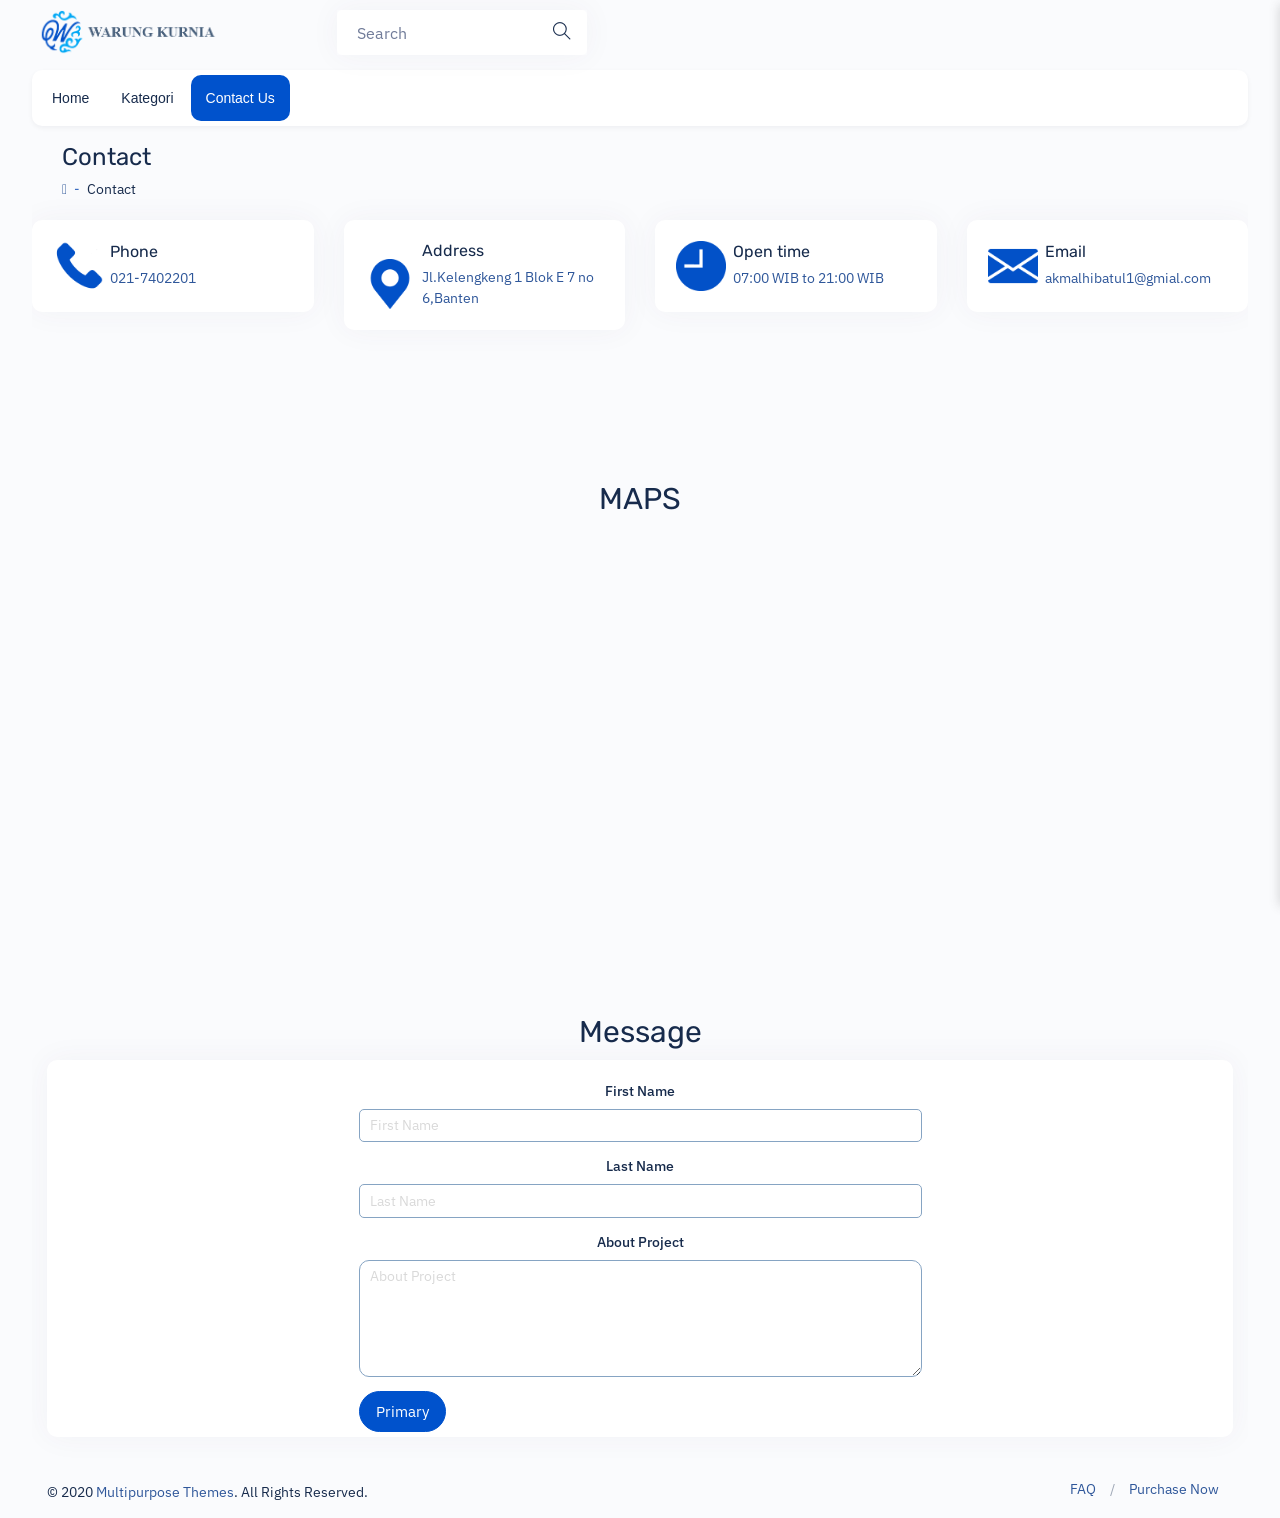
==== page/contact.html @ f58e16c8 "inisial commit" ====
<!DOCTYPE html>
<html lang="en">
  
<!-- Mirrored from www.multipurposethemes.com/admin/eduadmin-template/main-horizontal/index4.html by HTTrack Website Copier/3.x [XR&CO'2014], Sun, 13 Dec 2020 06:06:32 GMT -->
<head>
    <meta charset="utf-8">
    <meta http-equiv="X-UA-Compatible" content="IE=edge">
    <meta name="viewport" content="width=device-width, initial-scale=1">
    <meta name="description" content="">
    <meta name="author" content="">
    <link rel="icon" href="../images/logo.png">

    <title>Warung Kurnia</title>
    
	<!-- Vendors Style-->
	<link rel="stylesheet" href="css/vendors_css.css">
	  
	<!-- Style-->    
	<link rel="stylesheet" href="css/horizontal-menu.css"> 
	<link rel="stylesheet" href="css/style.css">
	<link rel="stylesheet" href="css/skin_color.css">
     
  </head>

<body class="layout-top-nav light-skin theme-primary">
	
<div class="wrapper">
  <div id="loader"></div>
	
  <header class="main-header">
	  <div class="inside-header">
		<div class="d-flex align-items-center logo-box justify-content-start">
			<!-- Logo -->
			<a href="index.html" class="logo">
			  <!-- logo-->
			  <div class="logo-lg">
				  <span class="light-logo"><img src="../images/logo-atas.png" width="70%" alt="logo"></span>
			  </div>
			</a>	
		</div>  
		<!-- Header Navbar -->
		<nav class="navbar navbar-static-top">
		  <!-- Sidebar toggle button-->

		  <div class="navbar-custom-menu r-side">
			<ul class="nav navbar-nav">	
					  
				<li class="btn-group d-lg-inline-flex d-none">
					<div class="app-menu">
						<div class="search-bx mx-5">
							<form>
								<div class="input-group">
								  <input type="search" class="form-control" placeholder="Search" aria-label="Search" aria-describedby="button-addon2">
								  <div class="input-group-append">
									<button class="btn" type="submit" id="button-addon3"><i class="ti-search"></i></button>
								  </div>
								</div>
							</form>
						</div>
					</div>
				</li>
			</ul>
		  </div>
		</nav>
	  </div>
  </header>
  
  <nav class="main-nav" role="navigation">

	  <!-- Mobile menu toggle button (hamburger/x icon) -->
	  <input id="main-menu-state" type="checkbox" />
	  <label class="main-menu-btn" for="main-menu-state">
		<span class="main-menu-btn-icon"></span> Toggle main menu visibility
	  </label>

	  <!-- Sample menu definition -->
	  <ul id="main-menu" class="sm sm-blue">
		<li><a href="index.html"><span class="path1"></span><span class="path2"></span></i>Home</a></li>
		<li><a href="kategori.html"><span class="path1"></span><span class="path2"></span></i>Kategori</a></li>
		<li><a href="contact.html"><span class="path1"></span><span class="path2"></span></i>Contact Us</a></li>
	  </ul>
	</nav>

  <!-- Content Wrapper. Contains page content -->
  <div class="content-wrapper">
	  <div class="container-full">
        <!-- Main content -->
        <div class="content-header">
			<div class="d-flex align-items-center">
				<div class="mr-auto">
					<h3 class="page-title">Contact</h3>
					<div class="d-inline-block align-items-center">
						<nav>
							<ol class="breadcrumb">
								<li class="breadcrumb-item"><a href="#"><i class="mdi mdi-home-outline"></i></a></li>
								<li class="breadcrumb-item active" aria-current="page">Contact</li>
							</ol>
						</nav>
					</div>
				</div>
				
			</div>
		</div>
		<section class="content">
            <div class="row">
				<div class="col-xl-3 col-md-6 col-12">
					<div class="box pull-up">
						<div class="box-body d-flex align-items-center">
							<img src="../images/icon/telp.png" alt="" class="align-self-end h-50 w-50">
							<div class="d-flex flex-column flex-grow-1">
								<h5 class="box-title font-size-16 mb-2  ml-2">Phone</h5>
								<a href="#" class=" ml-2">021-7402201</a>
							</div>
						</div>
					</div>
				</div>
				<div class="col-xl-3 col-md-6 col-12">
					<div class="box pull-up">
						<div class="box-body d-flex align-items-center">
							<img src="../images/icon/maps.png" alt="" class="align-self-end h-50 w-50">
							<div class="d-flex flex-column flex-grow-1">
								<h5 class="box-title font-size-16 mb-2  ml-2">Address</h5>
								<a href="#" class=" ml-2">Jl.Kelengkeng 1 Blok E 7 no 6,Banten</a>
							</div>
						</div>
					</div>
				</div>
				<div class="col-xl-3 col-md-6 col-12">
					<div class="box pull-up">
						<div class="box-body d-flex align-items-center">
							<img src="../images/icon/jam.png" alt="" class="align-self-end h-50 w-50">
							<div class="d-flex flex-column flex-grow-1">
								<h5 class="box-title font-size-16 mb-2  ml-2">Open time</h5>
								<a href="#" class=" ml-2">07:00 WIB to 21:00 WIB</a>
							</div>
						</div>
					</div>
				</div>
				<div class="col-xl-3 col-md-6 col-12">
					<div class="box pull-up">
						<div class="box-body d-flex align-items-center">
							<img src="../images/icon/email.png" alt="" class="align-self-end h-50 w-50">
							<div class="d-flex flex-column flex-grow-1">
								<h5 class="box-title font-size-16 mb-2  ml-2">Email</h5>
								<a href="#" class=" ml-2">akmalhibatul1@gmial.com</a>
							</div>
						</div>
					</div>
				</div>
				</div>
			</div>

            <div class="row">
                <div class="col-12">														
					<div class="box no-shadow mb-0 bg-transparent">
						<div class="box-header no-border px-0">
                            <center><h2>MAPS</h2></center>
                            <iframe src="https://www.google.com/maps/embed?pb=!1m18!1m12!1m3!1d495.6646634350406!2d106.74389493843627!3d-6.352952174644925!2m3!1f0!2f0!3f0!3m2!1i1024!2i768!4f13.1!3m3!1m2!1s0x0%3A0x5de2f623c37128c4!2sWARUNG%20KURNIA%20(PAK%20ZAINAL)!5e0!3m2!1sen!2sid!4v1607949235895!5m2!1sen!2sid" width="100%" height="450" frameborder="0" style="border:0;" allowfullscreen="" aria-hidden="false" tabindex="0"></iframe>
                        </div>
                    </div>
                </div>	
            </div>
            <center>
           <h2>Message</h2>

                    <div class="col-xl-12 col-md-6 col-12">
                        <div class="box">
                            <form action="" class="form mt-4">
                                <div class="col-md-6">
									<div class="form-group">
									  <label>First Name</label>
									  <input type="text" class="form-control" placeholder="First Name">
									</div>
								  </div>
								  <div class="col-md-6">
									<div class="form-group">
									  <label>Last Name</label>
									  <input type="text" class="form-control" placeholder="Last Name">
									</div>
                                  </div>
                                  <div class="col-md-6">
                                      <div class="form-group ">
                                        <label>About Project</label>
                                        <textarea rows="5" class="form-control" placeholder="About Project"></textarea>
                                      </div>
                                  </div>
                                  <div class="col-md-6">

                                      <button type="button" class="waves-effect waves-light btn btn-rounded btn-primary mb-5" style="float: left;">Primary</button>
                                  </div>
                            </form>
                        </center>
                        </div>
		</section>
		<!-- /.content -->
	  </div>
  </div>
  <!-- /.content-wrapper -->
  <footer class="main-footer">
    <div class="pull-right d-none d-sm-inline-block">
        <ul class="nav nav-primary nav-dotted nav-dot-separated justify-content-center justify-content-md-end">
		  <li class="nav-item">
			<a class="nav-link" href="javascript:void(0)">FAQ</a>
		  </li>
		  <li class="nav-item">
			<a class="nav-link" href="#">Purchase Now</a>
		  </li>
		</ul>
    </div>
	  &copy; 2020 <a href="https://www.multipurposethemes.com/">Multipurpose Themes</a>. All Rights Reserved.
  </footer>

  <!-- Control Sidebar -->
  <aside class="control-sidebar">
	  
	<div class="rpanel-title"><span class="pull-right btn btn-circle btn-danger"><i class="ion ion-close text-white" data-toggle="control-sidebar"></i></span> </div>  <!-- Create the tabs -->
    <ul class="nav nav-tabs control-sidebar-tabs">
      <li class="nav-item"><a href="#control-sidebar-home-tab" data-toggle="tab" class="active"><i class="mdi mdi-message-text"></i></a></li>
      <li class="nav-item"><a href="#control-sidebar-settings-tab" data-toggle="tab"><i class="mdi mdi-playlist-check"></i></a></li>
    </ul>
    <!-- Tab panes -->
    <div class="tab-content">
      <!-- Home tab content -->
      <div class="tab-pane active" id="control-sidebar-home-tab">
          <div class="flexbox">
			<a href="javascript:void(0)" class="text-grey">
				<i class="ti-more"></i>
			</a>	
			<p>Users</p>
			<a href="javascript:void(0)" class="text-right text-grey"><i class="ti-plus"></i></a>
		  </div>
		  <div class="lookup lookup-sm lookup-right d-none d-lg-block">
			<input type="text" name="s" placeholder="Search" class="w-p100">
		  </div>
          <div class="media-list media-list-hover mt-20">
			<div class="media py-10 px-0">
			  <a class="avatar avatar-lg status-success" href="#">
				<img src="../images/avatar/1.jpg" alt="...">
			  </a>
			  <div class="media-body">
				<p class="font-size-16">
				  <a class="hover-primary" href="#"><strong>Tyler</strong></a>
				</p>
				<p>Praesent tristique diam...</p>
				  <span>Just now</span>
			  </div>
			</div>

			<div class="media py-10 px-0">
			  <a class="avatar avatar-lg status-danger" href="#">
				<img src="../images/avatar/2.jpg" alt="...">
			  </a>
			  <div class="media-body">
				<p class="font-size-16">
				  <a class="hover-primary" href="#"><strong>Luke</strong></a>
				</p>
				<p>Cras tempor diam ...</p>
				  <span>33 min ago</span>
			  </div>
			</div>

			<div class="media py-10 px-0">
			  <a class="avatar avatar-lg status-warning" href="#">
				<img src="../images/avatar/3.jpg" alt="...">
			  </a>
			  <div class="media-body">
				<p class="font-size-16">
				  <a class="hover-primary" href="#"><strong>Evan</strong></a>
				</p>
				<p>In posuere tortor vel...</p>
				  <span>42 min ago</span>
			  </div>
			</div>

			<div class="media py-10 px-0">
			  <a class="avatar avatar-lg status-primary" href="#">
				<img src="../images/avatar/4.jpg" alt="...">
			  </a>
			  <div class="media-body">
				<p class="font-size-16">
				  <a class="hover-primary" href="#"><strong>Evan</strong></a>
				</p>
				<p>In posuere tortor vel...</p>
				  <span>42 min ago</span>
			  </div>
			</div>			
			
			<div class="media py-10 px-0">
			  <a class="avatar avatar-lg status-success" href="#">
				<img src="../images/avatar/1.jpg" alt="...">
			  </a>
			  <div class="media-body">
				<p class="font-size-16">
				  <a class="hover-primary" href="#"><strong>Tyler</strong></a>
				</p>
				<p>Praesent tristique diam...</p>
				  <span>Just now</span>
			  </div>
			</div>

			<div class="media py-10 px-0">
			  <a class="avatar avatar-lg status-danger" href="#">
				<img src="../images/avatar/2.jpg" alt="...">
			  </a>
			  <div class="media-body">
				<p class="font-size-16">
				  <a class="hover-primary" href="#"><strong>Luke</strong></a>
				</p>
				<p>Cras tempor diam ...</p>
				  <span>33 min ago</span>
			  </div>
			</div>

			<div class="media py-10 px-0">
			  <a class="avatar avatar-lg status-warning" href="#">
				<img src="../images/avatar/3.jpg" alt="...">
			  </a>
			  <div class="media-body">
				<p class="font-size-16">
				  <a class="hover-primary" href="#"><strong>Evan</strong></a>
				</p>
				<p>In posuere tortor vel...</p>
				  <span>42 min ago</span>
			  </div>
			</div>

			<div class="media py-10 px-0">
			  <a class="avatar avatar-lg status-primary" href="#">
				<img src="../images/avatar/4.jpg" alt="...">
			  </a>
			  <div class="media-body">
				<p class="font-size-16">
				  <a class="hover-primary" href="#"><strong>Evan</strong></a>
				</p>
				<p>In posuere tortor vel...</p>
				  <span>42 min ago</span>
			  </div>
			</div>
			  
		  </div>

      </div>
      <!-- /.tab-pane -->
      <!-- Settings tab content -->
      <div class="tab-pane" id="control-sidebar-settings-tab">
          <div class="flexbox">
			<a href="javascript:void(0)" class="text-grey">
				<i class="ti-more"></i>
			</a>	
			<p>Todo List</p>
			<a href="javascript:void(0)" class="text-right text-grey"><i class="ti-plus"></i></a>
		  </div>
        <ul class="todo-list mt-20">
			<li class="py-15 px-5 by-1">
			  <!-- checkbox -->
			  <input type="checkbox" id="basic_checkbox_1" class="filled-in">
			  <label for="basic_checkbox_1" class="mb-0 h-15"></label>
			  <!-- todo text -->
			  <span class="text-line">Nulla vitae purus</span>
			  <!-- Emphasis label -->
			  <small class="badge bg-danger"><i class="fa fa-clock-o"></i> 2 mins</small>
			  <!-- General tools such as edit or delete-->
			  <div class="tools">
				<i class="fa fa-edit"></i>
				<i class="fa fa-trash-o"></i>
			  </div>
			</li>
			<li class="py-15 px-5">
			  <!-- checkbox -->
			  <input type="checkbox" id="basic_checkbox_2" class="filled-in">
			  <label for="basic_checkbox_2" class="mb-0 h-15"></label>
			  <span class="text-line">Phasellus interdum</span>
			  <small class="badge bg-info"><i class="fa fa-clock-o"></i> 4 hours</small>
			  <div class="tools">
				<i class="fa fa-edit"></i>
				<i class="fa fa-trash-o"></i>
			  </div>
			</li>
			<li class="py-15 px-5 by-1">
			  <!-- checkbox -->
			  <input type="checkbox" id="basic_checkbox_3" class="filled-in">
			  <label for="basic_checkbox_3" class="mb-0 h-15"></label>
			  <span class="text-line">Quisque sodales</span>
			  <small class="badge bg-warning"><i class="fa fa-clock-o"></i> 1 day</small>
			  <div class="tools">
				<i class="fa fa-edit"></i>
				<i class="fa fa-trash-o"></i>
			  </div>
			</li>
			<li class="py-15 px-5">
			  <!-- checkbox -->
			  <input type="checkbox" id="basic_checkbox_4" class="filled-in">
			  <label for="basic_checkbox_4" class="mb-0 h-15"></label>
			  <span class="text-line">Proin nec mi porta</span>
			  <small class="badge bg-success"><i class="fa fa-clock-o"></i> 3 days</small>
			  <div class="tools">
				<i class="fa fa-edit"></i>
				<i class="fa fa-trash-o"></i>
			  </div>
			</li>
			<li class="py-15 px-5 by-1">
			  <!-- checkbox -->
			  <input type="checkbox" id="basic_checkbox_5" class="filled-in">
			  <label for="basic_checkbox_5" class="mb-0 h-15"></label>
			  <span class="text-line">Maecenas scelerisque</span>
			  <small class="badge bg-primary"><i class="fa fa-clock-o"></i> 1 week</small>
			  <div class="tools">
				<i class="fa fa-edit"></i>
				<i class="fa fa-trash-o"></i>
			  </div>
			</li>
			<li class="py-15 px-5">
			  <!-- checkbox -->
			  <input type="checkbox" id="basic_checkbox_6" class="filled-in">
			  <label for="basic_checkbox_6" class="mb-0 h-15"></label>
			  <span class="text-line">Vivamus nec orci</span>
			  <small class="badge bg-info"><i class="fa fa-clock-o"></i> 1 month</small>
			  <div class="tools">
				<i class="fa fa-edit"></i>
				<i class="fa fa-trash-o"></i>
			  </div>
			</li>
			<li class="py-15 px-5 by-1">
			  <!-- checkbox -->
			  <input type="checkbox" id="basic_checkbox_7" class="filled-in">
			  <label for="basic_checkbox_7" class="mb-0 h-15"></label>
			  <!-- todo text -->
			  <span class="text-line">Nulla vitae purus</span>
			  <!-- Emphasis label -->
			  <small class="badge bg-danger"><i class="fa fa-clock-o"></i> 2 mins</small>
			  <!-- General tools such as edit or delete-->
			  <div class="tools">
				<i class="fa fa-edit"></i>
				<i class="fa fa-trash-o"></i>
			  </div>
			</li>
			<li class="py-15 px-5">
			  <!-- checkbox -->
			  <input type="checkbox" id="basic_checkbox_8" class="filled-in">
			  <label for="basic_checkbox_8" class="mb-0 h-15"></label>
			  <span class="text-line">Phasellus interdum</span>
			  <small class="badge bg-info"><i class="fa fa-clock-o"></i> 4 hours</small>
			  <div class="tools">
				<i class="fa fa-edit"></i>
				<i class="fa fa-trash-o"></i>
			  </div>
			</li>
			<li class="py-15 px-5 by-1">
			  <!-- checkbox -->
			  <input type="checkbox" id="basic_checkbox_9" class="filled-in">
			  <label for="basic_checkbox_9" class="mb-0 h-15"></label>
			  <span class="text-line">Quisque sodales</span>
			  <small class="badge bg-warning"><i class="fa fa-clock-o"></i> 1 day</small>
			  <div class="tools">
				<i class="fa fa-edit"></i>
				<i class="fa fa-trash-o"></i>
			  </div>
			</li>
			<li class="py-15 px-5">
			  <!-- checkbox -->
			  <input type="checkbox" id="basic_checkbox_10" class="filled-in">
			  <label for="basic_checkbox_10" class="mb-0 h-15"></label>
			  <span class="text-line">Proin nec mi porta</span>
			  <small class="badge bg-success"><i class="fa fa-clock-o"></i> 3 days</small>
			  <div class="tools">
				<i class="fa fa-edit"></i>
				<i class="fa fa-trash-o"></i>
			  </div>
			</li>
		  </ul>
      </div>
      <!-- /.tab-pane -->
    </div>
  </aside>
  <!-- /.control-sidebar -->
  
  <!-- Add the sidebar's background. This div must be placed immediately after the control sidebar -->
  <div class="control-sidebar-bg"></div>
  
</div>
<!-- ./wrapper -->
	<!-- Page Content overlay -->
	
	
	<!-- Vendor JS -->
	<script src="js/vendors.min.js"></script>
	<script src="js/pages/chat-popup.js"></script>
    <script src="../assets/icons/feather-icons/feather.min.js"></script>	

	<script src="../assets/vendor_components/apexcharts-bundle/dist/apexcharts.js"></script>
	
	<!-- EduAdmin App -->
	<script src="js/jquery.smartmenus.js"></script>
	<script src="js/menus.js"></script>
	<script src="js/template.js"></script>
	<script src="js/pages/dashboard4.js"></script>
	
</body>

<!-- Mirrored from www.multipurposethemes.com/admin/eduadmin-template/main-horizontal/index4.html by HTTrack Website Copier/3.x [XR&CO'2014], Sun, 13 Dec 2020 06:07:24 GMT -->
</html>
---- page/css/horizontal-menu.css ----
/*
Template Name: crmx Admin - Responsive Admin Template
Author: Multipurpose Themes
File: horizontal menu scss
*/
@import url("https://fonts.googleapis.com/css?family=IBM+Plex+Sans:100,100i,200,200i,300,300i,400,400i,500,500i,600,600i,700,700i|Rubik:300,300i,400,400i,500,500i,700,700i,900,900i&amp;display=swap");
/*Social Media Colors*/
/*Theme Colors*/
/*Lite color*/
/*Theme Colors For Dark*/
@media (min-width: 768px) {
  .layout-top-nav .content-wrapper, .layout-top-nav .main-footer, .layout-top-nav .main-nav > .navbar {
    width: 95%;
    margin: 0 auto; }
  .layout-top-nav.fixed .content-wrapper {
    padding-top: 120px; }
  .layout-top-nav.fixed .main-header {
    background: #fafbfd;
    padding-bottom: 10px; } }
@media (max-width: 767px) {
  .layout-top-nav .content-wrapper, .layout-top-nav .main-footer, .layout-top-nav .main-nav > .navbar {
    width: 95%;
    margin: 0 auto; } }
.layout-top-nav .main-header {
  width: 100%;
  margin: 0 auto; }
  .layout-top-nav .main-header .inside-header {
    width: 95%;
    margin: 0 auto;
    background: #fafbfd; }
  .layout-top-nav .main-header .logo-box {
    border-right: none !important; }
    .layout-top-nav .main-header .logo-box .logo {
      padding: 0; }
  .layout-top-nav .main-header .navbar {
    border-bottom: none !important; }
  .layout-top-nav .main-header .navbar-custom-menu {
    padding-right: 0px; }
.layout-top-nav.fixed .main-nav {
  position: fixed;
  width: 100%;
  margin-top: 70px;
  z-index: 809;
  border-radius: 0; }
.layout-top-nav .main-nav {
  background: #ffffff;
  box-shadow: 0px 2px 5px 0px rgba(19, 23, 38, 0.05);
  padding: 5px 5px;
  z-index: 99;
  position: relative;
  margin: 10px auto 0;
  border-radius: 10px; }
  .layout-top-nav .main-nav:after {
    clear: both;
    content: "\00a0";
    display: block;
    height: 0;
    font: 0/0 serif;
    overflow: hidden; }
.layout-top-nav #main-menu:before, .layout-top-nav .main-menu-btn-icon:after, .layout-top-nav .main-menu-btn-icon:before {
  content: ''; }
.layout-top-nav #main-menu {
  clear: both;
  -webkit-box-shadow: none;
  -moz-box-shadow: none;
  box-shadow: none; }

@media screen and (max-width: 1024px) and (min-width: 768px) {
  .layout-top-nav.fixed .main-nav {
    position: fixed;
    width: 100%;
    margin-top: 70px; } }
.layout-top-nav #main-menu:before {
  display: block;
  height: 1px;
  font: 1px/1px sans-serif;
  overflow: hidden; }

@media (min-width: 768px) {
  .layout-top-nav #main-menu {
    float: none;
    clear: none;
    margin: 0 auto; }
    .layout-top-nav #main-menu:before {
      display: none; }
  .layout-top-nav.fixed #main-menu {
    width: 95%; }
  .layout-top-nav .main-nav {
    width: 95%; } }
@media (max-width: 767px) {
  .layout-top-nav .main-nav {
    z-index: 9999;
    position: relative;
    padding: 0;
    margin: 0px 0px; }
  .layout-top-nav.fixed .main-nav {
    margin-top: 110px;
    z-index: 10000; } }
.layout-top-nav.fixed .main-menu-btn {
  margin: -45px 10px 0 20px; }
.layout-top-nav .main-menu-btn {
  float: left;
  margin: -45px 10px 0 20px;
  position: relative;
  display: inline-block;
  width: 29px;
  height: 29px;
  text-indent: 29px;
  white-space: nowrap;
  overflow: hidden;
  cursor: pointer;
  -webkit-tap-highlight-color: transparent;
  z-index: 9999; }
.layout-top-nav .main-menu-btn-icon {
  position: absolute;
  top: 50%;
  left: 2px;
  height: 2px;
  width: 24px;
  background: #172b4c;
  -webkit-transition: all .25s;
  transition: all .25s; }
  .layout-top-nav .main-menu-btn-icon:before, .layout-top-nav .main-menu-btn-icon:after {
    position: absolute;
    top: 50%;
    left: 2px;
    height: 2px;
    width: 24px;
    background: #172b4c;
    -webkit-transition: all .25s;
    transition: all .25s; }
  .layout-top-nav .main-menu-btn-icon:before {
    top: -7px;
    left: 0; }
  .layout-top-nav .main-menu-btn-icon:after {
    top: 7px;
    left: 0; }
.layout-top-nav #main-menu-state:checked ~ .main-menu-btn .main-menu-btn-icon {
  height: 0;
  background: 0 0; }
  .layout-top-nav #main-menu-state:checked ~ .main-menu-btn .main-menu-btn-icon:before {
    top: 0;
    -webkit-transform: rotate(-45deg);
    transform: rotate(-45deg); }
  .layout-top-nav #main-menu-state:checked ~ .main-menu-btn .main-menu-btn-icon:after {
    top: 0;
    -webkit-transform: rotate(45deg);
    transform: rotate(45deg); }
.layout-top-nav #main-menu-state {
  position: absolute;
  width: 1px;
  height: 1px;
  margin: -1px;
  border: 0;
  padding: 0;
  overflow: hidden;
  clip: rect(1px, 1px, 1px, 1px); }
.layout-top-nav #main-menu-state:not(:checked) ~ #main-menu, .layout-top-nav .main-menu-btn::after, .layout-top-nav .main-menu-btn::before {
  display: none; }
.layout-top-nav #main-menu-state:checked ~ #main-menu {
  display: block; }

@media (min-width: 768px) {
  .layout-top-nav .main-menu-btn {
    position: absolute;
    top: -99999px;
    display: none !important; }
  .layout-top-nav #main-menu-state:not(:checked) ~ #main-menu {
    display: block; } }
/* Mobile first layout SmartMenus Core CSS (it's not recommended editing these rules)
   You need this once per page no matter how many menu trees or different themes you use.
-------------------------------------------------------------------------------------------*/
.sm {
  box-sizing: border-box;
  position: relative;
  z-index: 9999;
  -webkit-tap-highlight-color: rgba(0, 0, 0, 0);
  display: block;
  list-style: none;
  margin: 0;
  padding: 0;
  line-height: normal;
  direction: ltr;
  text-align: left; }
  .sm ul, .sm li {
    display: block;
    list-style: none;
    margin: 0;
    padding: 0;
    line-height: normal;
    direction: ltr;
    text-align: left; }
  .sm > li > h1, .sm > li > h2, .sm > li > h3, .sm > li > h4, .sm > li > h5, .sm > li > h6 {
    margin: 0;
    padding: 0; }
  .sm ul {
    display: none; }
  .sm li, .sm a {
    position: relative; }
  .sm a {
    display: block; }
    .sm a.disabled {
      cursor: default; }
  .sm::after {
    content: "";
    display: block;
    height: 0;
    font: 0px/0 serif;
    clear: both;
    overflow: hidden; }
  .sm *, .sm *::before, .sm *::after {
    box-sizing: inherit; }

.sm-rtl {
  direction: rtl;
  text-align: right; }
  .sm-rtl ul, .sm-rtl li {
    direction: rtl;
    text-align: right; }

.sm-blue {
  background: transparent;
  border-radius: 10px;
  box-shadow: 0px 2px 5px 0px rgba(19, 23, 38, 0.05); }
  .sm-blue a {
    padding: 15px 20px;
    border-radius: 0;
    /* make room for the toggle button (sub indicator) */
    padding-right: 58px;
    color: #172b4c;
    font-family: 'Nunito Sans', sans-serif;
    font-size: 1rem;
    font-weight: normal;
    line-height: inherit;
    text-decoration: none; }
    .sm-blue a:hover, .sm-blue a:active, .sm-blue a:focus {
      padding: 15px 20px;
      /* make room for the toggle button (sub indicator) */
      padding-right: 58px;
      background: #172b4c;
      color: #ffffff;
      font-family: 'Nunito Sans', sans-serif;
      font-size: 1rem;
      font-weight: normal;
      line-height: inherit;
      text-decoration: none;
      text-shadow: 0 1px 0 rgba(0, 0, 0, 0.2); }
    .sm-blue a i {
      font-size: 1.143rem;
      margin: 0px 10px 0 0;
      top: 1px;
      position: relative; }
    .sm-blue a.current {
      background: #172b4c;
      color: #ffffff; }
    .sm-blue a.disabled {
      color: #234173; }
    .sm-blue a .sub-arrow {
      position: absolute;
      top: 50%;
      margin-top: -8px;
      left: auto;
      right: 4px;
      width: 34px;
      overflow: hidden;
      /*font: bold 16px/34px monospace !important;*/
      text-align: center;
      text-shadow: none;
      border-radius: 0; }
      .sm-blue a .sub-arrow::before {
        /* content: '+';*/ }
    .sm-blue a.highlighted .sub-arrow::before {
      content: "\f107"; }
  .sm-blue.highlighted .sub-arrow::before {
    content: "\f107"; }
  .sm-blue > li:first-child > a, .sm-blue > li:first-child > :not(ul) a {
    border-radius: 0; }
  .sm-blue > li:last-child > a, .sm-blue > li:last-child > *:not(ul) a, .sm-blue > li:last-child > ul, .sm-blue > li:last-child > ul > li:last-child > a, .sm-blue > li:last-child > ul > li:last-child > *:not(ul) a, .sm-blue > li:last-child > ul > li:last-child > ul, .sm-blue > li:last-child > ul > li:last-child > ul > li:last-child > a, .sm-blue > li:last-child > ul > li:last-child > ul > li:last-child > *:not(ul) a, .sm-blue > li:last-child > ul > li:last-child > ul > li:last-child > ul, .sm-blue > li:last-child > ul > li:last-child > ul > li:last-child > ul > li:last-child > a, .sm-blue > li:last-child > ul > li:last-child > ul > li:last-child > ul > li:last-child > *:not(ul) a, .sm-blue > li:last-child > ul > li:last-child > ul > li:last-child > ul > li:last-child > ul, .sm-blue > li:last-child > ul > li:last-child > ul > li:last-child > ul > li:last-child > ul > li:last-child > a, .sm-blue > li:last-child > ul > li:last-child > ul > li:last-child > ul > li:last-child > ul > li:last-child > *:not(ul) a, .sm-blue > li:last-child > ul > li:last-child > ul > li:last-child > ul > li:last-child > ul > li:last-child > ul {
    border-radius: 0 0 8px 8px; }
  .sm-blue > li:last-child > a.highlighted, .sm-blue > li:last-child > *:not(ul) a.highlighted, .sm-blue > li:last-child > ul > li:last-child > a.highlighted, .sm-blue > li:last-child > ul > li:last-child > *:not(ul) a.highlighted, .sm-blue > li:last-child > ul > li:last-child > ul > li:last-child > a.highlighted, .sm-blue > li:last-child > ul > li:last-child > ul > li:last-child > *:not(ul) a.highlighted, .sm-blue > li:last-child > ul > li:last-child > ul > li:last-child > ul > li:last-child > a.highlighted, .sm-blue > li:last-child > ul > li:last-child > ul > li:last-child > ul > li:last-child > *:not(ul) a.highlighted, .sm-blue > li:last-child > ul > li:last-child > ul > li:last-child > ul > li:last-child > ul > li:last-child > a.highlighted, .sm-blue > li:last-child > ul > li:last-child > ul > li:last-child > ul > li:last-child > ul > li:last-child > *:not(ul) a.highlighted {
    border-radius: 0; }
  .sm-blue ul {
    background: #ffffff; }
    .sm-blue ul a {
      background: transparent;
      color: #172b4c;
      font-size: 1rem;
      text-shadow: none;
      border-left: 8px solid transparent; }
      .sm-blue ul a:hover, .sm-blue ul a:active, .sm-blue ul a:focus {
        background: transparent;
        color: #172b4c;
        font-size: 1rem;
        text-shadow: none;
        border-left: 8px solid transparent; }
      .sm-blue ul a.current {
        background: #172b4c;
        color: #ffffff; }
      .sm-blue ul a.disabled {
        color: gray; }
    .sm-blue ul ul {
      background: rgba(128, 128, 128, 0.1); }
    .sm-blue ul ul a,
    .sm-blue ul ul a:hover,
    .sm-blue ul ul a:focus,
    .sm-blue ul ul a:active {
      border-left: 16px solid transparent; }
    .sm-blue ul ul ul a,
    .sm-blue ul ul ul a:hover,
    .sm-blue ul ul ul a:focus,
    .sm-blue ul ul ul a:active {
      border-left: 24px solid transparent; }
    .sm-blue ul ul ul ul a,
    .sm-blue ul ul ul ul a:hover,
    .sm-blue ul ul ul ul a:focus,
    .sm-blue ul ul ul ul a:active {
      border-left: 32px solid transparent; }
    .sm-blue ul ul ul ul ul a,
    .sm-blue ul ul ul ul ul a:hover,
    .sm-blue ul ul ul ul ul a:focus,
    .sm-blue ul ul ul ul ul a:active {
      border-left: 40px solid transparent; }
  .sm-blue li:first-child {
    border-top: 0; }

@media (min-width: 768px) {
  #main-menu > li > a > .sub-arrow {
    display: none; }

  .sm-blue {
    background-color: transparent;
    border-radius: 0px;
    box-shadow: 0px 2px 5px 0px rgba(19, 23, 38, 0.05); }
    .sm-blue ul {
      position: absolute;
      width: 275px !important;
      padding: 10px 0px;
      background: #fff;
      border-radius: 10px !important;
      box-shadow: 0px 2px 5px 0px rgba(19, 23, 38, 0.05); }
      .sm-blue ul li {
        float: none; }
      .sm-blue ul a {
        white-space: nowrap;
        border: 0 !important;
        padding: 15px 15px 15px 15px;
        background: transparent;
        color: #172b4c;
        border-radius: 0 !important; }
        .sm-blue ul a.highlighted {
          white-space: nowrap;
          border: 0 !important;
          padding: 15px 15px 15px 15px;
          background: transparent;
          color: #172b4c;
          border-radius: 0 !important; }
        .sm-blue ul a:hover, .sm-blue ul a:active, .sm-blue ul a:focus {
          border: 0 !important;
          padding: 15px 15px 15px 15px;
          background: transparent;
          color: #172b4c;
          border-radius: 0 !important; }
        .sm-blue ul a:hover, .sm-blue ul a:focus, .sm-blue ul a:active, .sm-blue ul a.highlighted {
          background: #172b4c;
          color: #ffffff; }
        .sm-blue ul a.current {
          background: #172b4c;
          color: #ffffff; }
        .sm-blue ul a.disabled {
          background: #ffffff;
          color: #cccccc; }
        .sm-blue ul a .sub-arrow {
          top: 38%;
          /*margin-top: -5px;*/
          bottom: auto;
          left: auto;
          margin-left: 0;
          right: 5px;
          /*border-style: dashed dashed dashed solid;
          border-color: transparent transparent transparent $dark;*/ }
      .sm-blue ul ul {
        border-radius: 10px !important;
        background: #ffffff; }
      .sm-blue ul li {
        border: 0; }
    .sm-blue li {
      float: left; }
    .sm-blue.sm-rtl li {
      float: right; }
    .sm-blue.sm-rtl ul li {
      float: none; }
    .sm-blue.sm-rtl a i {
      float: right;
      margin: 0px 0px 0 10px; }
    .sm-blue a {
      white-space: nowrap;
      padding: 15px 15px 15px 15px;
      margin-left: 0px;
      margin-right: 0px;
      color: #172b4c;
      border-radius: 10px; }
      .sm-blue a:hover, .sm-blue a:active, .sm-blue a:focus {
        padding: 15px 15px 15px 15px;
        background: #172b4c;
        color: #ffffff; }
      .sm-blue a.highlighted {
        padding: 15px 15px 15px 15px;
        background: #172b4c;
        color: #ffffff; }
      .sm-blue a.current {
        background: #172b4c;
        color: #ffffff; }
      .sm-blue a.disabled {
        background: #3b6dc1;
        color: #172b4c; }
      .sm-blue a .sub-arrow {
        margin-top: -3px;
        bottom: 2px;
        margin-left: -5px;
        right: 10px;
        /*width: 0;
        height: 0;
        border-width: 5px;
        border-style: solid dashed dashed dashed;
        border-color: $dark transparent transparent transparent;*/
        background: transparent;
        border-radius: 0; }
        .sm-blue a .sub-arrow::before {
          /*display: none;*/ }
    .sm-blue .sm-nowrap > li > a, .sm-blue .sm-nowrap > li > :not(ul) a {
      white-space: nowrap; }
    .sm-blue > li:first-child {
      border-left: 0; }
      .sm-blue > li:first-child > a, .sm-blue > li:first-child > :not(ul) a {
        border-radius: 10px; }
    .sm-blue > li:last-child > a, .sm-blue > li:last-child > :not(ul) a {
      border-radius: 10px !important; }
    .sm-blue > li {
      border-left: 0px solid #172b4c;
      padding: 0 2px 0 0; }
    .sm-blue.sm-rtl ul a {
      padding: 9px 25px 9px 30px; }
      .sm-blue.sm-rtl ul a:hover, .sm-blue.sm-rtl ul a:active, .sm-blue.sm-rtl ul a:focus {
        padding: 9px 25px 9px 30px; }
      .sm-blue.sm-rtl ul a.highlighted {
        padding: 9px 25px 9px 30px; }
    .sm-blue .scroll-up, .sm-blue .scroll-down {
      position: absolute;
      display: none;
      visibility: hidden;
      overflow: hidden;
      background: #ffffff;
      height: 20px; }
    .sm-blue .scroll-up-arrow, .sm-blue .scroll-down-arrow {
      position: absolute;
      top: -2px;
      left: 50%;
      margin-left: -8px;
      width: 0;
      height: 0;
      overflow: hidden;
      border-width: 8px;
      border-style: dashed dashed solid dashed;
      border-color: transparent transparent #172b4c transparent; }
    .sm-blue .scroll-down-arrow {
      top: 6px;
      border-style: solid dashed dashed dashed;
      border-color: #172b4c transparent transparent transparent; }
    .sm-blue.sm-rtl > li:first-child {
      border-left: 0px solid #172b4c; }
      .sm-blue.sm-rtl > li:first-child > a, .sm-blue.sm-rtl > li:first-child > :not(ul) a {
        border-radius: 10px; }
    .sm-blue.sm-rtl > li:last-child {
      border-left: 0; }
      .sm-blue.sm-rtl > li:last-child > a, .sm-blue.sm-rtl > li:last-child > :not(ul) a {
        border-radius: 10px !important; }
    .sm-blue.sm-rtl ul a .sub-arrow {
      right: auto;
      left: 10px; }
      .sm-blue.sm-rtl ul a .sub-arrow:before {
        content: "\f104"; }
    .sm-blue.sm-rtl ul a.highlighted .sub-arrow::before {
      content: "\f107"; } }
.dark-skin .main-nav {
  background: #0c1a32; }
.dark-skin .sm-blue ul {
  background: #0c1a32; }
  .dark-skin .sm-blue ul a {
    color: #b5b5c3; }
    .dark-skin .sm-blue ul a:hover, .dark-skin .sm-blue ul a:active, .dark-skin .sm-blue ul a:focus {
      color: #b5b5c3; }
.dark-skin .sm-blue a.current .sub-arrow, .dark-skin .sm-blue a.highlighted .sub-arrow {
  border-color: #fff transparent transparent transparent; }
.dark-skin .sm-blue a:hover .sub-arrow, .dark-skin .sm-blue a:active .sub-arrow, .dark-skin .sm-blue a:focus .sub-arrow {
  border-color: #fff transparent transparent transparent; }
.dark-skin .sm-blue a .sub-arrow {
  border-color: #ffffff transparent transparent transparent; }

@media (min-width: 768px) {
  .dark-skin .sm-blue ul {
    border: 0px solid rgba(255, 255, 255, 0.12);
    background: #0c1a32; }
    .dark-skin .sm-blue ul a {
      color: #b5b5c3; }
      .dark-skin .sm-blue ul a:hover, .dark-skin .sm-blue ul a:active, .dark-skin .sm-blue ul a:focus {
        color: #b5b5c3; }
      .dark-skin .sm-blue ul a.highlighted {
        color: #b5b5c3; } }
.light-skin .sm-blue a.current .sub-arrow, .light-skin .sm-blue a.highlighted .sub-arrow {
  border-color: #fff transparent transparent transparent; }
.light-skin .sm-blue a:hover .sub-arrow, .light-skin .sm-blue a:active .sub-arrow, .light-skin .sm-blue a:focus .sub-arrow {
  border-color: #fff transparent transparent transparent; }

@media (min-width: 1251px) {
  .layout-boxed .sm-blue li:last-child ul {
    right: 0;
    left: auto !important; }

  .layout-boxed .sm-blue li:last-child ul ul {
    right: 100%;
    left: auto !important; } }
@media (max-width: 767px) {
  .layout-top-nav .main-header .inside-header {
    width: 100%;
    margin: 0 auto; }
  .layout-top-nav .main-header div.logo-box {
    width: 100%; } }
.layout-top-nav.rtl .main-header .logo-box {
  border-right: none;
  border-left: none; }
.layout-top-nav.rtl .content-wrapper, .layout-top-nav.rtl .main-footer, .layout-top-nav.rtl .main-nav > .navbar {
  width: 95%;
  margin: 0 auto; }
.layout-top-nav.rtl .main-menu-btn {
  float: right; }

/*# sourceMappingURL=horizontal-menu.css.map */
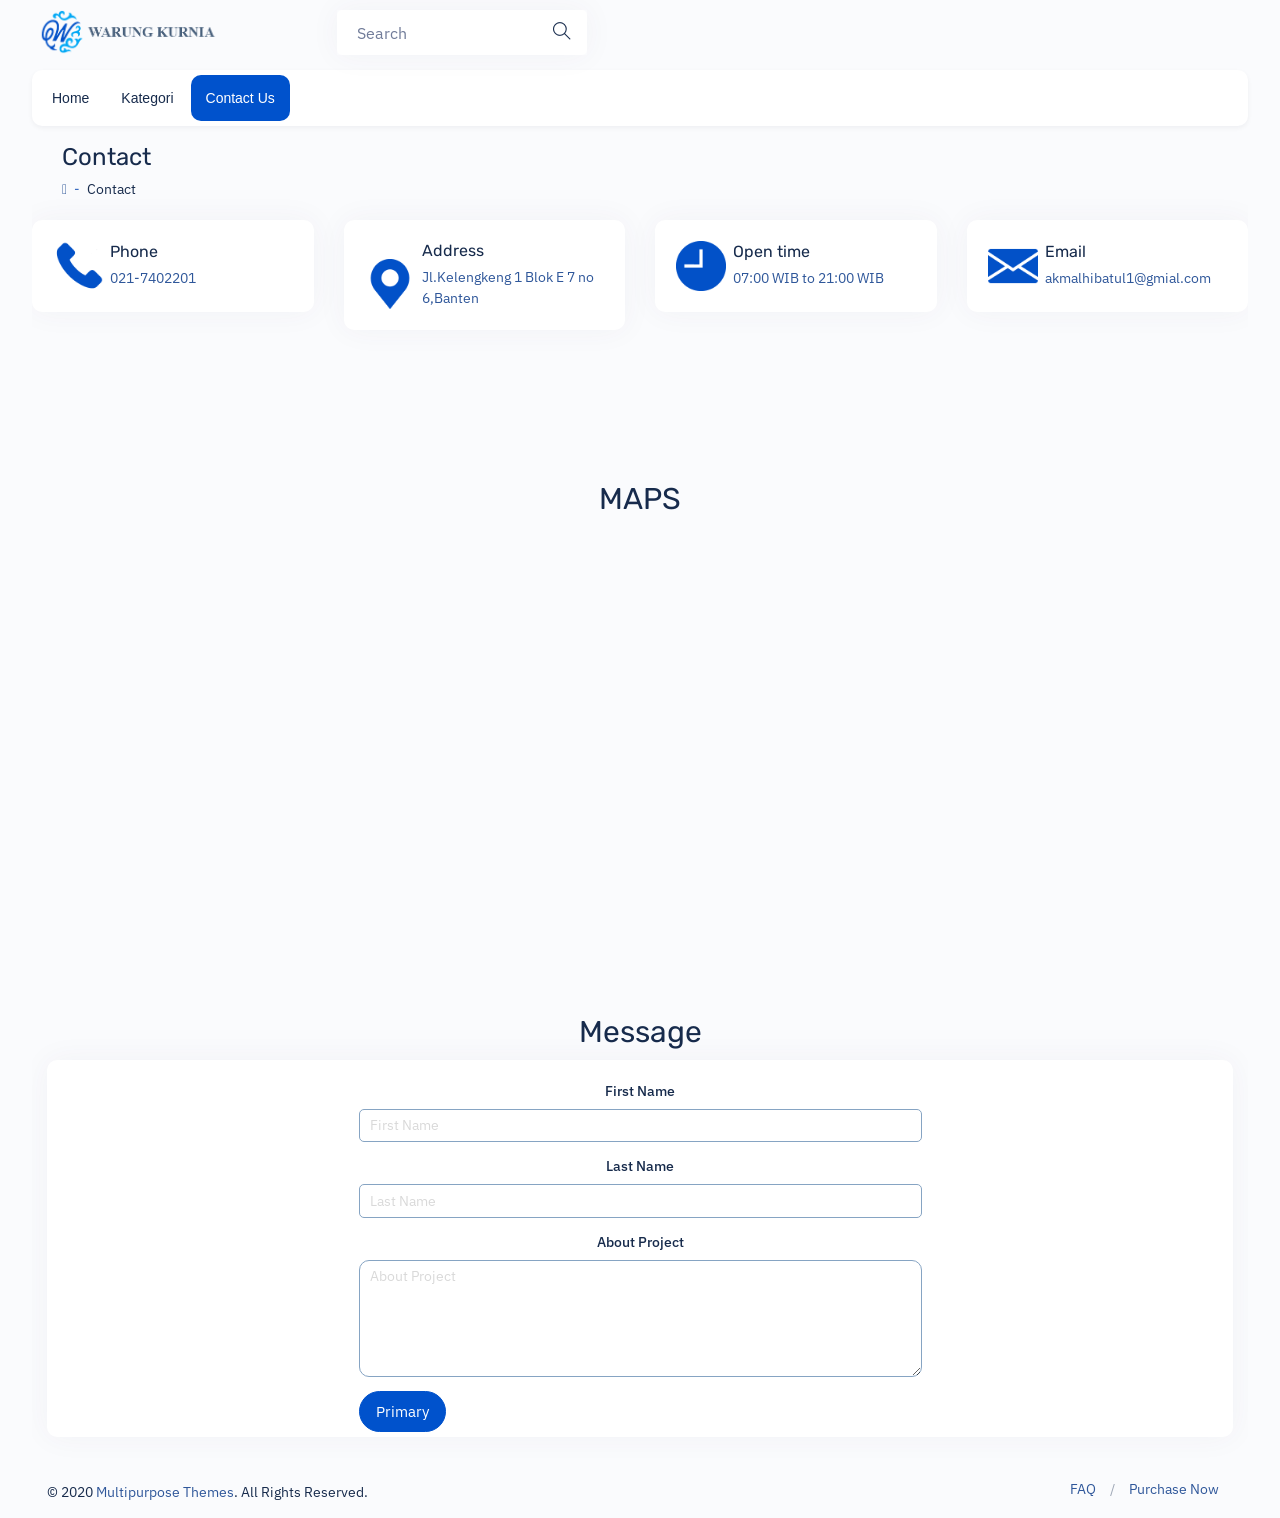
==== commit 3ad50d43: "Update contact.html" ====
--- a/page/contact.html
+++ b/page/contact.html
@@ -210,273 +210,6 @@
 	  &copy; 2020 <a href="https://www.multipurposethemes.com/">Multipurpose Themes</a>. All Rights Reserved.
   </footer>
 
-  <!-- Control Sidebar -->
-  <aside class="control-sidebar">
-	  
-	<div class="rpanel-title"><span class="pull-right btn btn-circle btn-danger"><i class="ion ion-close text-white" data-toggle="control-sidebar"></i></span> </div>  <!-- Create the tabs -->
-    <ul class="nav nav-tabs control-sidebar-tabs">
-      <li class="nav-item"><a href="#control-sidebar-home-tab" data-toggle="tab" class="active"><i class="mdi mdi-message-text"></i></a></li>
-      <li class="nav-item"><a href="#control-sidebar-settings-tab" data-toggle="tab"><i class="mdi mdi-playlist-check"></i></a></li>
-    </ul>
-    <!-- Tab panes -->
-    <div class="tab-content">
-      <!-- Home tab content -->
-      <div class="tab-pane active" id="control-sidebar-home-tab">
-          <div class="flexbox">
-			<a href="javascript:void(0)" class="text-grey">
-				<i class="ti-more"></i>
-			</a>	
-			<p>Users</p>
-			<a href="javascript:void(0)" class="text-right text-grey"><i class="ti-plus"></i></a>
-		  </div>
-		  <div class="lookup lookup-sm lookup-right d-none d-lg-block">
-			<input type="text" name="s" placeholder="Search" class="w-p100">
-		  </div>
-          <div class="media-list media-list-hover mt-20">
-			<div class="media py-10 px-0">
-			  <a class="avatar avatar-lg status-success" href="#">
-				<img src="../images/avatar/1.jpg" alt="...">
-			  </a>
-			  <div class="media-body">
-				<p class="font-size-16">
-				  <a class="hover-primary" href="#"><strong>Tyler</strong></a>
-				</p>
-				<p>Praesent tristique diam...</p>
-				  <span>Just now</span>
-			  </div>
-			</div>
-
-			<div class="media py-10 px-0">
-			  <a class="avatar avatar-lg status-danger" href="#">
-				<img src="../images/avatar/2.jpg" alt="...">
-			  </a>
-			  <div class="media-body">
-				<p class="font-size-16">
-				  <a class="hover-primary" href="#"><strong>Luke</strong></a>
-				</p>
-				<p>Cras tempor diam ...</p>
-				  <span>33 min ago</span>
-			  </div>
-			</div>
-
-			<div class="media py-10 px-0">
-			  <a class="avatar avatar-lg status-warning" href="#">
-				<img src="../images/avatar/3.jpg" alt="...">
-			  </a>
-			  <div class="media-body">
-				<p class="font-size-16">
-				  <a class="hover-primary" href="#"><strong>Evan</strong></a>
-				</p>
-				<p>In posuere tortor vel...</p>
-				  <span>42 min ago</span>
-			  </div>
-			</div>
-
-			<div class="media py-10 px-0">
-			  <a class="avatar avatar-lg status-primary" href="#">
-				<img src="../images/avatar/4.jpg" alt="...">
-			  </a>
-			  <div class="media-body">
-				<p class="font-size-16">
-				  <a class="hover-primary" href="#"><strong>Evan</strong></a>
-				</p>
-				<p>In posuere tortor vel...</p>
-				  <span>42 min ago</span>
-			  </div>
-			</div>			
-			
-			<div class="media py-10 px-0">
-			  <a class="avatar avatar-lg status-success" href="#">
-				<img src="../images/avatar/1.jpg" alt="...">
-			  </a>
-			  <div class="media-body">
-				<p class="font-size-16">
-				  <a class="hover-primary" href="#"><strong>Tyler</strong></a>
-				</p>
-				<p>Praesent tristique diam...</p>
-				  <span>Just now</span>
-			  </div>
-			</div>
-
-			<div class="media py-10 px-0">
-			  <a class="avatar avatar-lg status-danger" href="#">
-				<img src="../images/avatar/2.jpg" alt="...">
-			  </a>
-			  <div class="media-body">
-				<p class="font-size-16">
-				  <a class="hover-primary" href="#"><strong>Luke</strong></a>
-				</p>
-				<p>Cras tempor diam ...</p>
-				  <span>33 min ago</span>
-			  </div>
-			</div>
-
-			<div class="media py-10 px-0">
-			  <a class="avatar avatar-lg status-warning" href="#">
-				<img src="../images/avatar/3.jpg" alt="...">
-			  </a>
-			  <div class="media-body">
-				<p class="font-size-16">
-				  <a class="hover-primary" href="#"><strong>Evan</strong></a>
-				</p>
-				<p>In posuere tortor vel...</p>
-				  <span>42 min ago</span>
-			  </div>
-			</div>
-
-			<div class="media py-10 px-0">
-			  <a class="avatar avatar-lg status-primary" href="#">
-				<img src="../images/avatar/4.jpg" alt="...">
-			  </a>
-			  <div class="media-body">
-				<p class="font-size-16">
-				  <a class="hover-primary" href="#"><strong>Evan</strong></a>
-				</p>
-				<p>In posuere tortor vel...</p>
-				  <span>42 min ago</span>
-			  </div>
-			</div>
-			  
-		  </div>
-
-      </div>
-      <!-- /.tab-pane -->
-      <!-- Settings tab content -->
-      <div class="tab-pane" id="control-sidebar-settings-tab">
-          <div class="flexbox">
-			<a href="javascript:void(0)" class="text-grey">
-				<i class="ti-more"></i>
-			</a>	
-			<p>Todo List</p>
-			<a href="javascript:void(0)" class="text-right text-grey"><i class="ti-plus"></i></a>
-		  </div>
-        <ul class="todo-list mt-20">
-			<li class="py-15 px-5 by-1">
-			  <!-- checkbox -->
-			  <input type="checkbox" id="basic_checkbox_1" class="filled-in">
-			  <label for="basic_checkbox_1" class="mb-0 h-15"></label>
-			  <!-- todo text -->
-			  <span class="text-line">Nulla vitae purus</span>
-			  <!-- Emphasis label -->
-			  <small class="badge bg-danger"><i class="fa fa-clock-o"></i> 2 mins</small>
-			  <!-- General tools such as edit or delete-->
-			  <div class="tools">
-				<i class="fa fa-edit"></i>
-				<i class="fa fa-trash-o"></i>
-			  </div>
-			</li>
-			<li class="py-15 px-5">
-			  <!-- checkbox -->
-			  <input type="checkbox" id="basic_checkbox_2" class="filled-in">
-			  <label for="basic_checkbox_2" class="mb-0 h-15"></label>
-			  <span class="text-line">Phasellus interdum</span>
-			  <small class="badge bg-info"><i class="fa fa-clock-o"></i> 4 hours</small>
-			  <div class="tools">
-				<i class="fa fa-edit"></i>
-				<i class="fa fa-trash-o"></i>
-			  </div>
-			</li>
-			<li class="py-15 px-5 by-1">
-			  <!-- checkbox -->
-			  <input type="checkbox" id="basic_checkbox_3" class="filled-in">
-			  <label for="basic_checkbox_3" class="mb-0 h-15"></label>
-			  <span class="text-line">Quisque sodales</span>
-			  <small class="badge bg-warning"><i class="fa fa-clock-o"></i> 1 day</small>
-			  <div class="tools">
-				<i class="fa fa-edit"></i>
-				<i class="fa fa-trash-o"></i>
-			  </div>
-			</li>
-			<li class="py-15 px-5">
-			  <!-- checkbox -->
-			  <input type="checkbox" id="basic_checkbox_4" class="filled-in">
-			  <label for="basic_checkbox_4" class="mb-0 h-15"></label>
-			  <span class="text-line">Proin nec mi porta</span>
-			  <small class="badge bg-success"><i class="fa fa-clock-o"></i> 3 days</small>
-			  <div class="tools">
-				<i class="fa fa-edit"></i>
-				<i class="fa fa-trash-o"></i>
-			  </div>
-			</li>
-			<li class="py-15 px-5 by-1">
-			  <!-- checkbox -->
-			  <input type="checkbox" id="basic_checkbox_5" class="filled-in">
-			  <label for="basic_checkbox_5" class="mb-0 h-15"></label>
-			  <span class="text-line">Maecenas scelerisque</span>
-			  <small class="badge bg-primary"><i class="fa fa-clock-o"></i> 1 week</small>
-			  <div class="tools">
-				<i class="fa fa-edit"></i>
-				<i class="fa fa-trash-o"></i>
-			  </div>
-			</li>
-			<li class="py-15 px-5">
-			  <!-- checkbox -->
-			  <input type="checkbox" id="basic_checkbox_6" class="filled-in">
-			  <label for="basic_checkbox_6" class="mb-0 h-15"></label>
-			  <span class="text-line">Vivamus nec orci</span>
-			  <small class="badge bg-info"><i class="fa fa-clock-o"></i> 1 month</small>
-			  <div class="tools">
-				<i class="fa fa-edit"></i>
-				<i class="fa fa-trash-o"></i>
-			  </div>
-			</li>
-			<li class="py-15 px-5 by-1">
-			  <!-- checkbox -->
-			  <input type="checkbox" id="basic_checkbox_7" class="filled-in">
-			  <label for="basic_checkbox_7" class="mb-0 h-15"></label>
-			  <!-- todo text -->
-			  <span class="text-line">Nulla vitae purus</span>
-			  <!-- Emphasis label -->
-			  <small class="badge bg-danger"><i class="fa fa-clock-o"></i> 2 mins</small>
-			  <!-- General tools such as edit or delete-->
-			  <div class="tools">
-				<i class="fa fa-edit"></i>
-				<i class="fa fa-trash-o"></i>
-			  </div>
-			</li>
-			<li class="py-15 px-5">
-			  <!-- checkbox -->
-			  <input type="checkbox" id="basic_checkbox_8" class="filled-in">
-			  <label for="basic_checkbox_8" class="mb-0 h-15"></label>
-			  <span class="text-line">Phasellus interdum</span>
-			  <small class="badge bg-info"><i class="fa fa-clock-o"></i> 4 hours</small>
-			  <div class="tools">
-				<i class="fa fa-edit"></i>
-				<i class="fa fa-trash-o"></i>
-			  </div>
-			</li>
-			<li class="py-15 px-5 by-1">
-			  <!-- checkbox -->
-			  <input type="checkbox" id="basic_checkbox_9" class="filled-in">
-			  <label for="basic_checkbox_9" class="mb-0 h-15"></label>
-			  <span class="text-line">Quisque sodales</span>
-			  <small class="badge bg-warning"><i class="fa fa-clock-o"></i> 1 day</small>
-			  <div class="tools">
-				<i class="fa fa-edit"></i>
-				<i class="fa fa-trash-o"></i>
-			  </div>
-			</li>
-			<li class="py-15 px-5">
-			  <!-- checkbox -->
-			  <input type="checkbox" id="basic_checkbox_10" class="filled-in">
-			  <label for="basic_checkbox_10" class="mb-0 h-15"></label>
-			  <span class="text-line">Proin nec mi porta</span>
-			  <small class="badge bg-success"><i class="fa fa-clock-o"></i> 3 days</small>
-			  <div class="tools">
-				<i class="fa fa-edit"></i>
-				<i class="fa fa-trash-o"></i>
-			  </div>
-			</li>
-		  </ul>
-      </div>
-      <!-- /.tab-pane -->
-    </div>
-  </aside>
-  <!-- /.control-sidebar -->
-  
-  <!-- Add the sidebar's background. This div must be placed immediately after the control sidebar -->
-  <div class="control-sidebar-bg"></div>
-  
 </div>
 <!-- ./wrapper -->
 	<!-- Page Content overlay -->
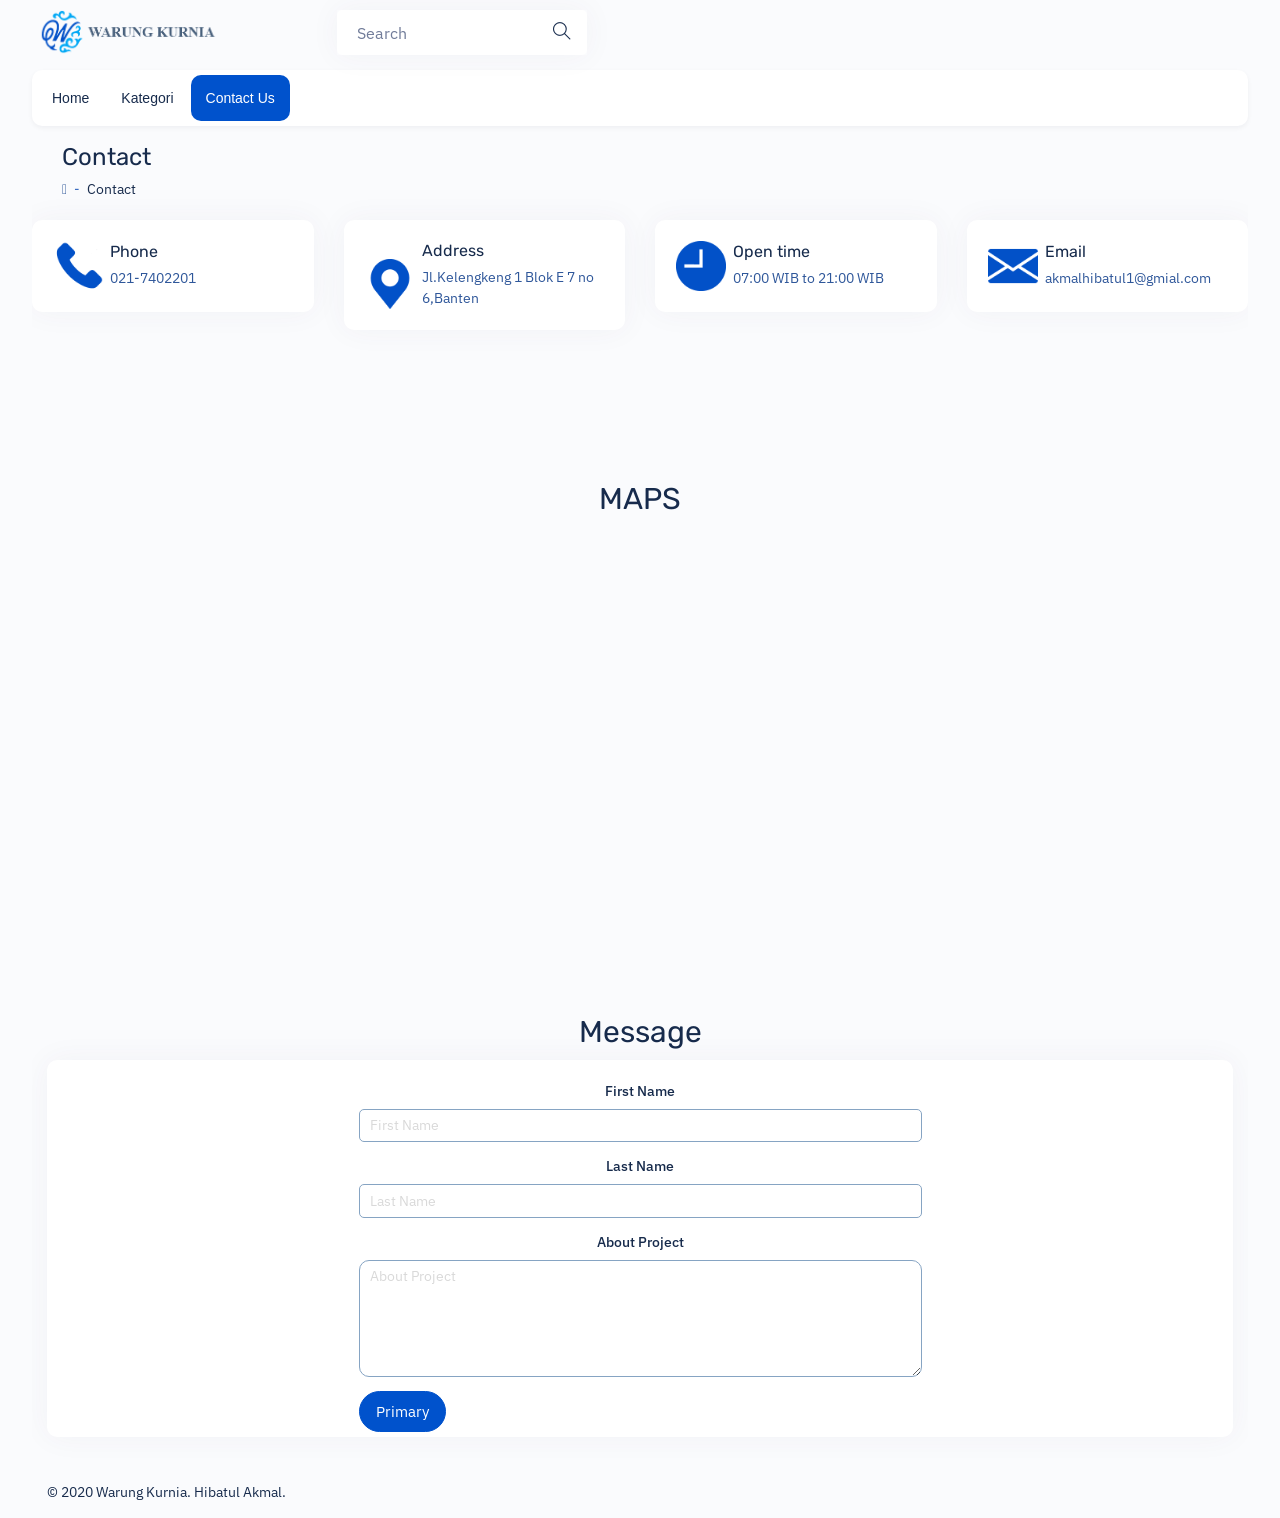
==== commit 502c35c7: "Update contact.html" ====
--- a/page/contact.html
+++ b/page/contact.html
@@ -197,19 +197,8 @@
   </div>
   <!-- /.content-wrapper -->
   <footer class="main-footer">
-    <div class="pull-right d-none d-sm-inline-block">
-        <ul class="nav nav-primary nav-dotted nav-dot-separated justify-content-center justify-content-md-end">
-		  <li class="nav-item">
-			<a class="nav-link" href="javascript:void(0)">FAQ</a>
-		  </li>
-		  <li class="nav-item">
-			<a class="nav-link" href="#">Purchase Now</a>
-		  </li>
-		</ul>
-    </div>
-	  &copy; 2020 <a href="https://www.multipurposethemes.com/">Multipurpose Themes</a>. All Rights Reserved.
-  </footer>
-
+    &copy; 2020 Warung Kurnia. Hibatul Akmal.
+</footer>
 </div>
 <!-- ./wrapper -->
 	<!-- Page Content overlay -->
